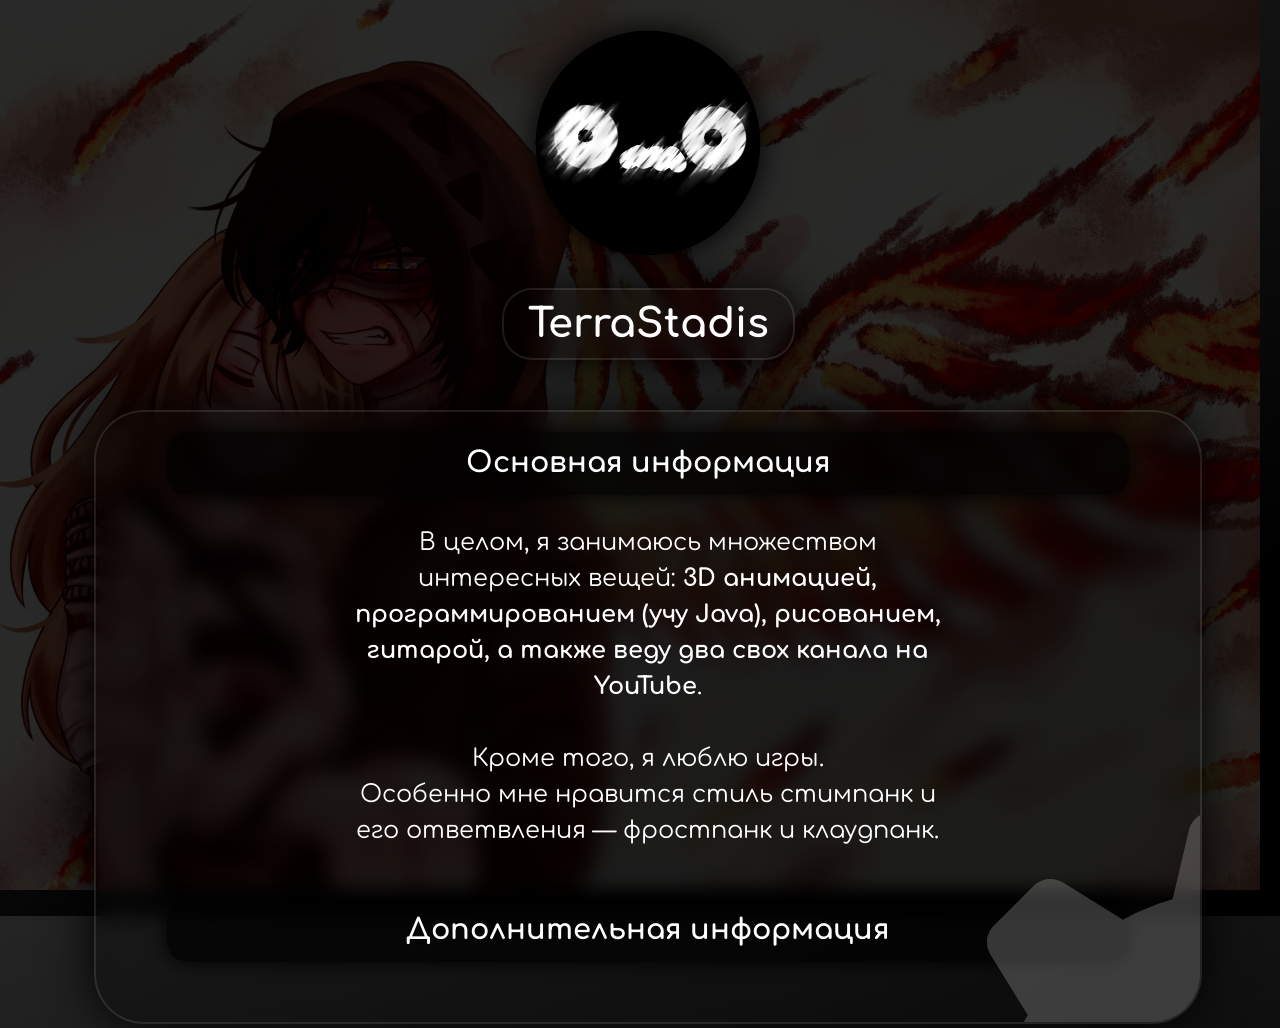
==== index.html @ 1d21ef45 "Перенос строки" ====
<!DOCTYPE html>
<html lang="ru">
<head>
    <meta charset="UTF-8">
    <meta name="viewport" content="width=device-width, initial-scale=1.0">
    <link rel="stylesheet" href="TerraStadis.css">
    <title>TerraStadis</title>
</head>
<body>
<div class="background"></div>

    <center>
      <div class="Иконка" alt="Иконка"></div>

      <div class="Имя-фон">
        <span class="Имя-текст">TerraStadis</span>
      </div>
      <br>
      <div class="Описание-главное">
        <div class="Описание-заголовок">Основная информация</div>
        <div class="Описание-текст">В целом, я занимаюсь множеством интересных вещей: <b>3D анимацией, программированием (учу Java), рисованием, гитарой, а также веду два свох канала на YouTube</b>.<br><br>Кроме того, я люблю игры. <br>Особенно мне нравится стиль стимпанк и его ответвления — фростпанк и клаудпанк.</div>
        <div class="gear"></div>
        <div class="Описание-заголовок">Дополнительная информация</div>
      </div>

    </center>



</body>
</html>
---- TerraStadis.css ----
@import url('https://fonts.googleapis.com/css2?family=Comfortaa:wght@300..700&display=swap');


body {
  display: flex;
  justify-content: center;
  align-content: center;
  background: linear-gradient(157deg,rgba(36, 36, 36, 1) 0%, rgba(0, 0, 0, 1) 76%);
  height: 100vh;
  width: 100vw;
}

.background {
  height: 100vh;
  width: 100vw;
  top:-10px;
  left:-20px;
  background-image: url("images/background.jpg");
  background-repeat: no-repeat;
  background-size: cover;
  background-position: left;
  filter: brightness(.16);
  z-index: -1;
  position: fixed;
}

.Иконка {
  margin-top: 60px;
  background-image: url("images/0-0.png");
  background-size: 180px;
  background-repeat: no-repeat;
  background-position: center;
  /* position: fixed; */
  /* display: flex; */
  transform: scale(1.5);
  border-radius: 50%;
  width:150px;
  height: 150px;
  z-index: 10;
  box-shadow: 0 0 20px rgba(0,0,0,1);
}


.Имя-фон {
  margin-top: 70px;
  width:auto;
  height: auto;
  z-index: 10;


  display: inline-block;
  padding: 12px 24px;

  background: rgba(0,0,0,.3);

  border: 2px solid rgba(255, 255, 255, 0.1);
  border-radius: 30px;
  backdrop-filter: blur(10px);

  box-shadow: 0 0 50px rgba(0,0,0,1);
}

.Имя-текст {
  color: white;
  font-family: Comfortaa;
  font-weight: bolder;
  font-size: 250%;
  text-align: center;
}

.Описание-главное {
  display: inline-block;
  z-index: 5;
  margin-top: 50px;
  backdrop-filter: blur(10px);
  background: rgba(0,0,0,.3);

  overflow: hidden;

  border: 2px solid rgba(255, 255, 255, 0.1);
  border-radius: 50px;
  width: 80vw;
  height: auto;

  text-align: center;
  padding: 0px 40px 40px 40px;

  box-shadow: 0 0 50px rgba(0,0,0,1);
}

.Описание-заголовок {
  z-index: 8;
  gap: 20px;
  width: 90%;
  padding: 10px 20px;
  height: auto;
  color: white;
  line-height: 1.5;
  font-family: Comfortaa;
  font-weight: bolder;
  font-size: 180%;
  text-align: center;
  margin: 20px auto 20px auto;
  background-color: rgba(0,0,0,.7);
  box-shadow: 0 0 20px rgba(00, 0, 0, 1);
  border-radius: 20px;
  filter: blur(.5);
}


.Описание-текст {
  z-index: 7;
  display: inline-block;
  width: 60%;
  height: auto;
  color: white;
  line-height: 1.5;
  font-family: Comfortaa;
  font-weight: normal;
  font-size: 150%;
  text-align: center;
  margin: 10px 0px 30px 0px;
}

.gear {
  z-index: 1;

  position: absolute;
  top: 400px;
  right: -360px;

  width: 640px;
  height: 640px;

  background-image: url("images/gear.svg");
  background-size: cover;
  background-repeat: no-repeat;
  background-position: center;

  opacity: .2;

  filter: invert(1);
  filter: blur(1);

  animation: spin 80s linear infinite;
}

@keyframes spin {
  0% {transform: rotate(0deg);}
  100% {transform: rotate(360deg);}
}
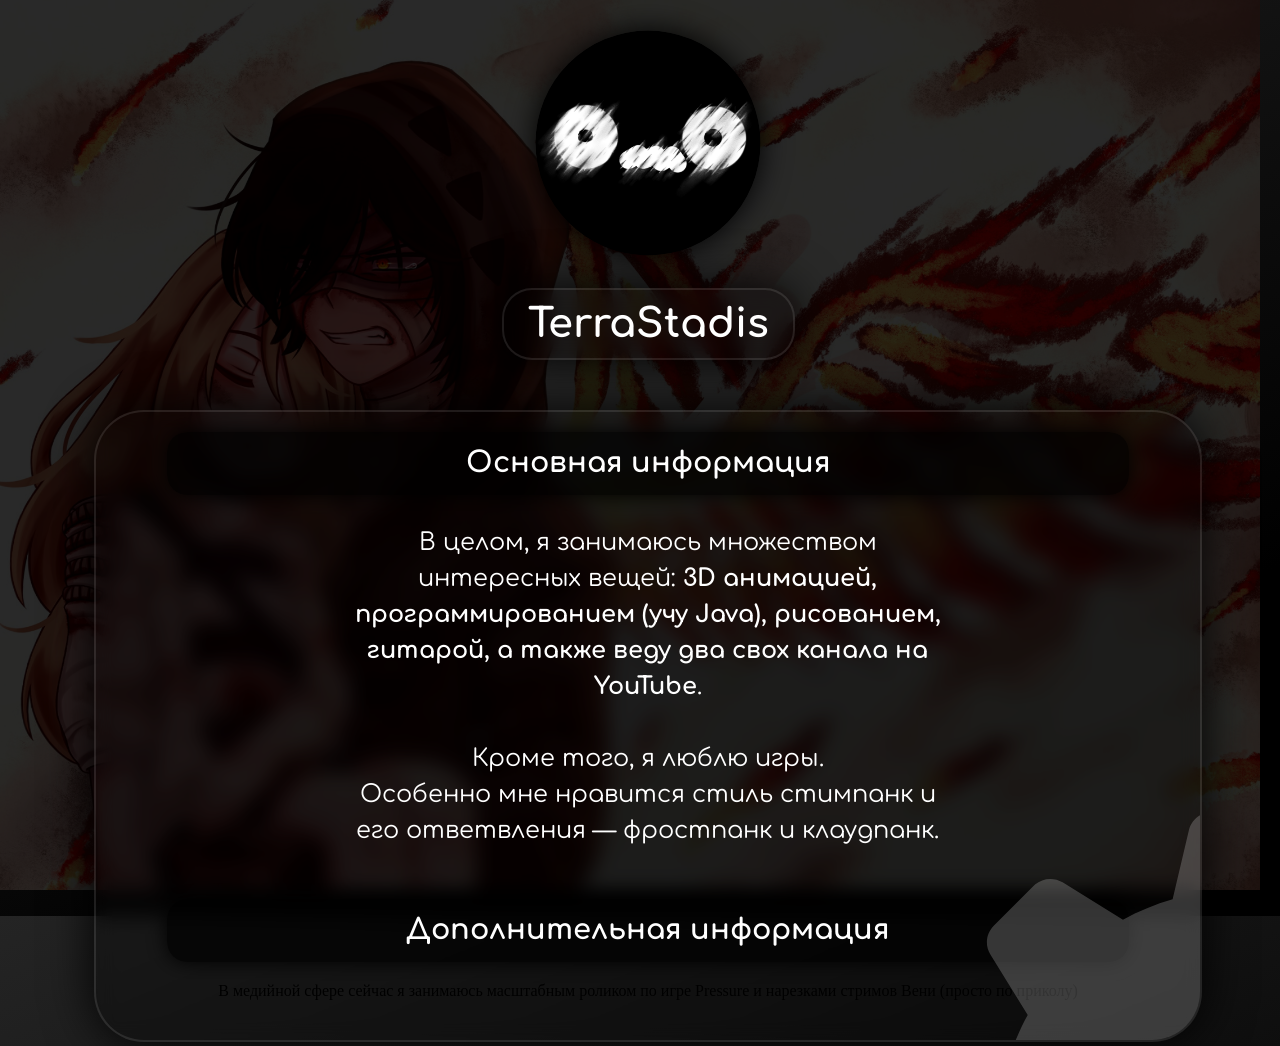
==== commit 722b2bd3: "Update index.html" ====
--- a/index.html
+++ b/index.html
@@ -4,6 +4,7 @@
     <meta charset="UTF-8">
     <meta name="viewport" content="width=device-width, initial-scale=1.0">
     <link rel="stylesheet" href="TerraStadis.css">
+    <link rel="icon" type="image/png" href="images/fav.png">
     <title>TerraStadis</title>
 </head>
 <body>
@@ -21,6 +22,7 @@
         <div class="Описание-текст">В целом, я занимаюсь множеством интересных вещей: <b>3D анимацией, программированием (учу Java), рисованием, гитарой, а также веду два свох канала на YouTube</b>.<br><br>Кроме того, я люблю игры. <br>Особенно мне нравится стиль стимпанк и его ответвления — фростпанк и клаудпанк.</div>
         <div class="gear"></div>
         <div class="Описание-заголовок">Дополнительная информация</div>
+        <div calss="Описание-текст">В медийной сфере сейчас я занимаюсь масштабным роликом по игре Pressure и нарезками стримов Вени (просто по приколу)</div>
       </div>
 
     </center>
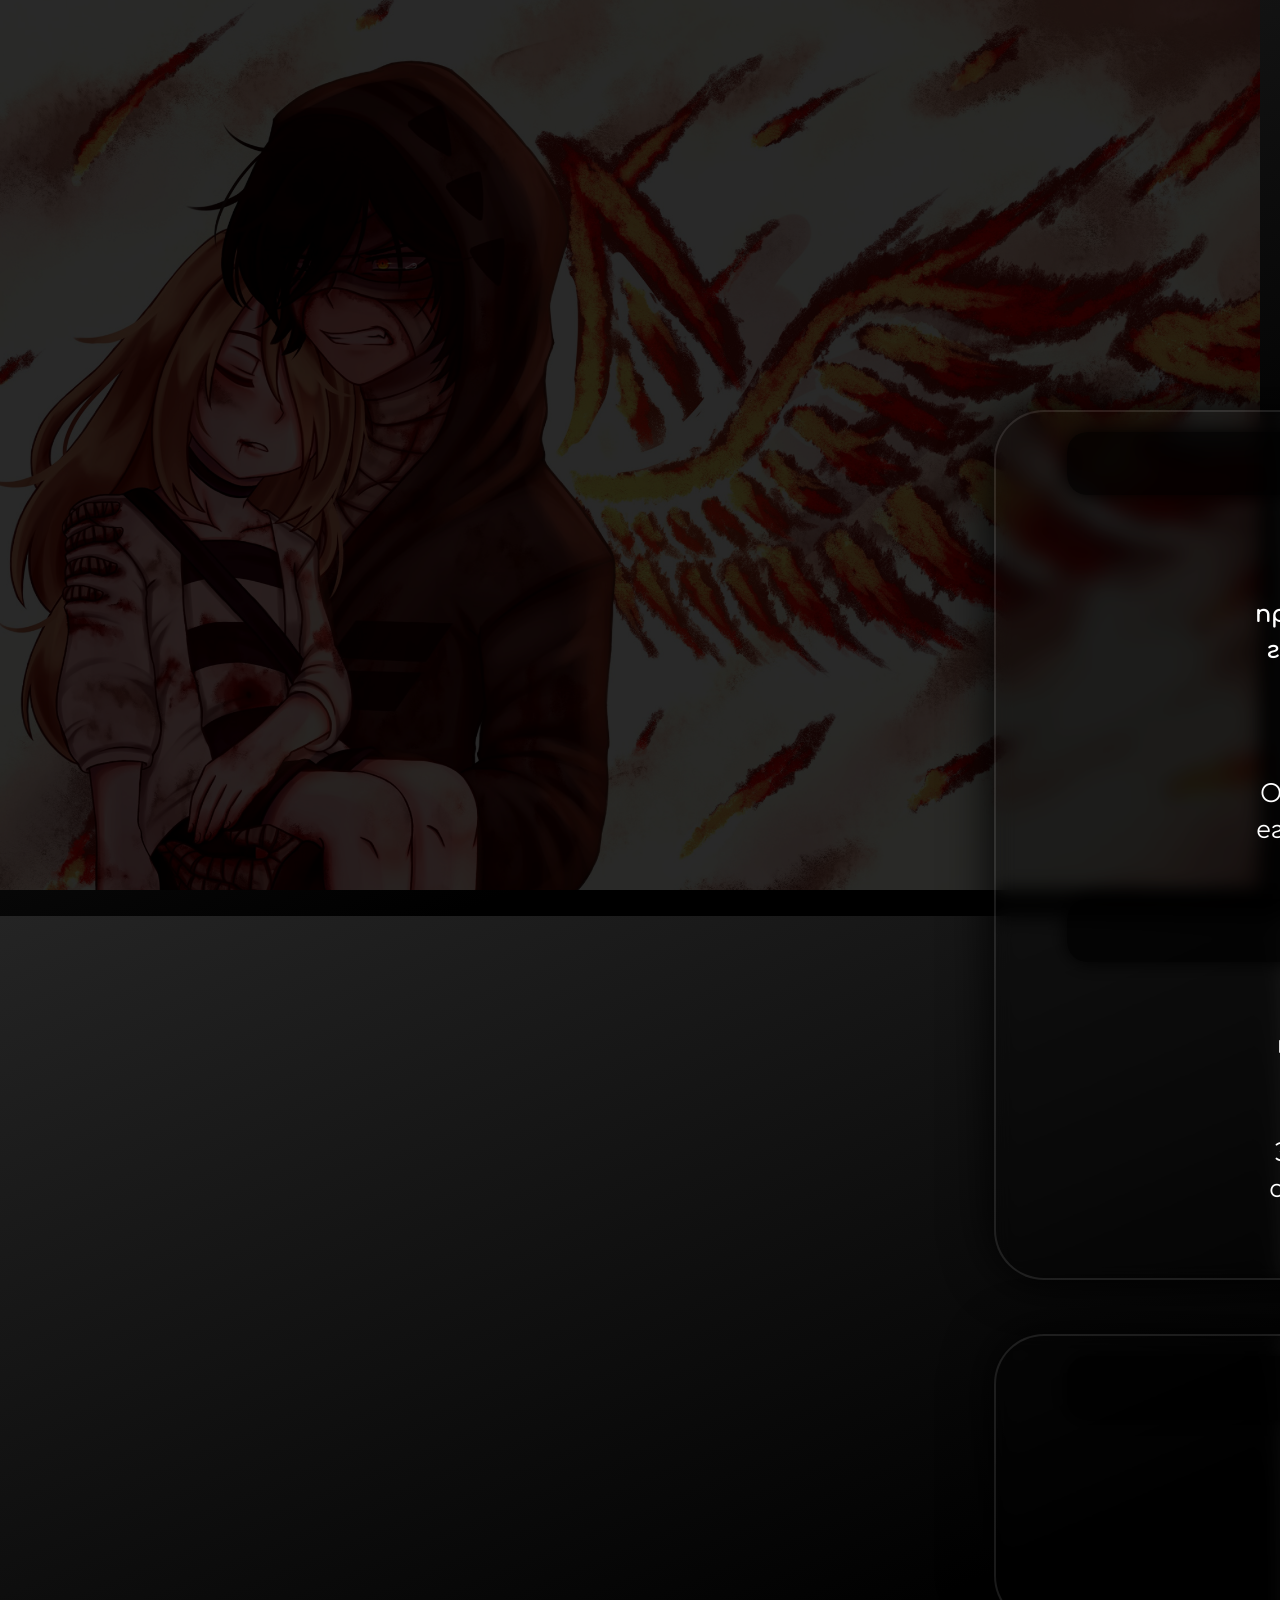
==== commit ac873d9b: "Update index.html" ====
--- a/index.html
+++ b/index.html
@@ -9,6 +9,7 @@
 </head>
 <body>
 <div class="background"></div>
+<video id="bg-video" autoplay muted loop playsinline></video>
 
     <center>
       <div class="Иконка" alt="Иконка"></div>
@@ -22,12 +23,19 @@
         <div class="Описание-текст">В целом, я занимаюсь множеством интересных вещей: <b>3D анимацией, программированием (учу Java), рисованием, гитарой, а также веду два свох канала на YouTube</b>.<br><br>Кроме того, я люблю игры. <br>Особенно мне нравится стиль стимпанк и его ответвления — фростпанк и клаудпанк.</div>
         <div class="gear"></div>
         <div class="Описание-заголовок">Дополнительная информация</div>
-        <div calss="Описание-текст">В медийной сфере сейчас я занимаюсь масштабным роликом по игре Pressure и нарезками стримов Вени (просто по приколу)</div>
+        <div class="Описание-текст">В медийной сфере сейчас я занимаюсь масштабным роликом по игре Pressure и нарезками стримов Вени (по приколу).<br><br>Эксперементирую над совим визуальным стилем и форматом контента на ютубе.</div>
+      </div>
+      <div class="Описание-главное">
+        <div class="Описание-заголовок">Соц. сети и ссылки</div>
+        <div class="Описание-ссылки">
+          <div class="Ссылка Ютуб" onclick="location.href='https://www.youtube.com/@TerraSt'">YouTube (основной)</div> <div class="Ссылка Ютуб" onclick="location.href='https://www.youtube.com/@Terra_Stadis'">YouTube (творческий)</div> <div class="Ссылка ТикТок" onclick="location.href='https://www.tiktok.com/@tetristadis'">TikTok</div>
+          <div class="Ссылка Бусти" onclick="location.href='https://boosty.to/terrast'">Бусти</div> <div class="Ссылка Телега" onclick="location.href='https://web.telegram.org/k/#@TerraStadis'">Telegram</div> <div class="Ссылка ВК" onclick="location.href='https://vk.com/terra_st'">VK</div> <div class="Ссылка Стим" onclick="location.href='https://steamcommunity.com/id/TerraSt_/'">Стим</div> <div class="Ссылка Почта" onclick="location.href='mailto:lashcinvena@,ail.ru'">Почта</div>
+        </div>
       </div>
 
     </center>
 
 
-
+<script src="js/random-video.js"></script>
 </body>
 </html>
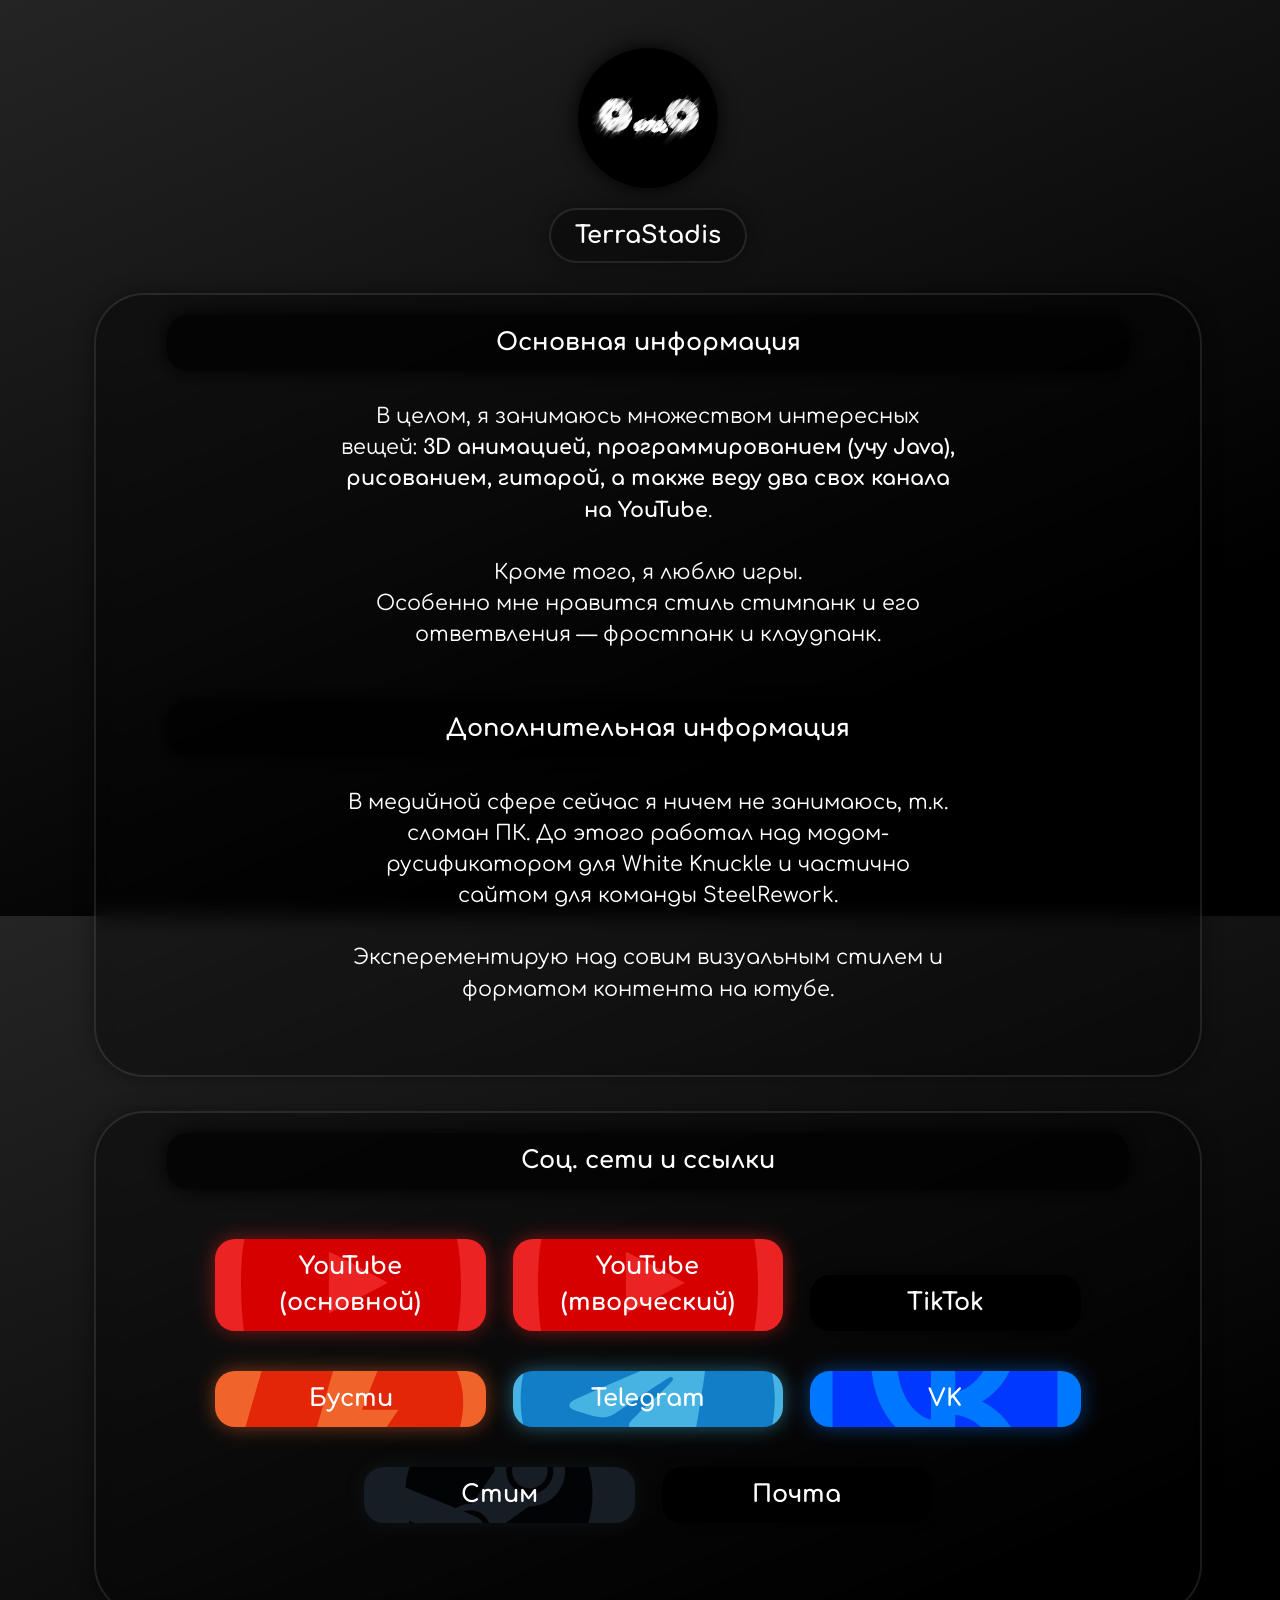
==== commit eccea742: "Update index.html" ====
--- a/index.html
+++ b/index.html
@@ -23,7 +23,7 @@
         <div class="Описание-текст">В целом, я занимаюсь множеством интересных вещей: <b>3D анимацией, программированием (учу Java), рисованием, гитарой, а также веду два свох канала на YouTube</b>.<br><br>Кроме того, я люблю игры. <br>Особенно мне нравится стиль стимпанк и его ответвления — фростпанк и клаудпанк.</div>
         <div class="gear"></div>
         <div class="Описание-заголовок">Дополнительная информация</div>
-        <div class="Описание-текст">В медийной сфере сейчас я занимаюсь масштабным роликом по игре Pressure и нарезками стримов Вени (по приколу).<br><br>Эксперементирую над совим визуальным стилем и форматом контента на ютубе.</div>
+        <div class="Описание-текст">В медийной сфере сейчас я ничем не занимаюсь, т.к. сломан ПК. До этого работал над модом-русификатором для White Knuckle и частично сайтом для команды SteelRework.<br><br>Эксперементирую над совим визуальным стилем и форматом контента на ютубе.</div>
       </div>
       <div class="Описание-главное">
         <div class="Описание-заголовок">Соц. сети и ссылки</div>
@@ -39,3 +39,4 @@
 <script src="js/random-video.js"></script>
 </body>
 </html>
+
--- a/TerraStadis.css
+++ b/TerraStadis.css
@@ -13,36 +13,51 @@
 .background {
   height: 100vh;
   width: 100vw;
-  top:-10px;
-  left:-20px;
-  background-image: url("images/background.jpg");
-  background-repeat: no-repeat;
-  background-size: cover;
-  background-position: left;
+  top: 0px;
+  left: 0px;
   filter: brightness(.16);
   z-index: -1;
   position: fixed;
+  object-fit: cover;
+}
+
+video#bg-video {
+  size: cover;
+  z-index: -1;
+  height: 100vh;
+  width: 100vw;
+  top: 0px;
+  left: 0px;
+  filter: brightness(.26);
+  object-fit: cover;
+  position: fixed;
 }
 
 .Иконка {
-  margin-top: 60px;
+  margin-top: 40px;
   background-image: url("images/0-0.png");
-  background-size: 180px;
+  background-size: 140px;
   background-repeat: no-repeat;
   background-position: center;
   /* position: fixed; */
   /* display: flex; */
-  transform: scale(1.5);
+  transform: scale(1);
   border-radius: 50%;
-  width:150px;
-  height: 150px;
+  width:140px;
+  height: 140px;
   z-index: 10;
   box-shadow: 0 0 20px rgba(0,0,0,1);
-}
-
+  transition: .7s;
+}
+
+.Иконка:hover {
+  box-shadow: 0 0 40px rgba(0,0,0,1);
+  transform: scale(1.16);
+  /* background-image: url("https://i.pinimg.com/736x/29/d5/96/29d596025008879980f474af01b3b078.jpg"); */
+}
 
 .Имя-фон {
-  margin-top: 70px;
+  margin-top: 20px;
   width:auto;
   height: auto;
   z-index: 10;
@@ -57,21 +72,29 @@
   border-radius: 30px;
   backdrop-filter: blur(10px);
 
-  box-shadow: 0 0 50px rgba(0,0,0,1);
+  box-shadow: 0 0 20px rgba(0,0,0,.4);
+
+  transition: .8s;
+}
+
+.Имя-фон:hover {
+  backdrop-filter: blur(20px);
+  box-shadow: 0 0 40px rgba(0,0,0,1);
+  transform: scale(1.06);
 }
 
 .Имя-текст {
   color: white;
   font-family: Comfortaa;
   font-weight: bolder;
-  font-size: 250%;
+  font-size: 150%;
   text-align: center;
 }
 
 .Описание-главное {
   display: inline-block;
   z-index: 5;
-  margin-top: 50px;
+  margin-top: 30px;
   backdrop-filter: blur(10px);
   background: rgba(0,0,0,.3);
 
@@ -85,7 +108,15 @@
   text-align: center;
   padding: 0px 40px 40px 40px;
 
-  box-shadow: 0 0 50px rgba(0,0,0,1);
+  box-shadow: 0 0 20px rgba(0,0,0,.4);
+
+  transition: .8s;
+}
+
+.Описание-главное:hover {
+  backdrop-filter: blur(20px);
+  box-shadow: 0 0 40px rgba(0,0,0,.6);
+  transform: scale(1.02);
 }
 
 .Описание-заголовок {
@@ -98,7 +129,7 @@
   line-height: 1.5;
   font-family: Comfortaa;
   font-weight: bolder;
-  font-size: 180%;
+  font-size: 150%;
   text-align: center;
   margin: 20px auto 20px auto;
   background-color: rgba(0,0,0,.7);
@@ -117,7 +148,7 @@
   line-height: 1.5;
   font-family: Comfortaa;
   font-weight: normal;
-  font-size: 150%;
+  font-size: 130%;
   text-align: center;
   margin: 10px 0px 30px 0px;
 }
@@ -132,7 +163,7 @@
   width: 640px;
   height: 640px;
 
-  background-image: url("images/gear.svg");
+  background-image: url("https://www.svgrepo.com/show/479352/gear.svg");
   background-size: cover;
   background-repeat: no-repeat;
   background-position: center;
@@ -144,6 +175,147 @@
 
   animation: spin 80s linear infinite;
 }
+
+.Описание-ссылки {
+  z-index: 7;
+  display: inline-block;
+  width: 90%;
+  height: auto;
+  color: white;
+  line-height: 1.5;
+  font-family: Comfortaa;
+  font-weight: normal;
+  font-size: 150%;
+  text-align: center;
+  margin: 10px 0px 30px 0px;
+}
+
+.Ссылка {
+  display: inline-block;
+  margin: 20px 10px 20px 10px;
+  width: 25%;
+  padding: 10px 20px;
+  font-weight: bolder;
+  border-radius: 20px;
+  background-color: rgba(0, 0, 0, 1);
+  cursor: pointer;
+  user-select: none;
+  a {
+    color: white;
+    text-decoration: none;
+  }
+}
+
+.Ютуб {
+  background-image: url("images/youtube.svg");
+  background-size: 220px;
+  background-repeat: no-repeat;
+  background-position: center;
+  background-blend-mode: overlay;
+  background-color: rgba(235, 35, 35, 1);
+  box-shadow: 0 0 20px rgba(235, 35, 35,.5);
+  transition: 1s;
+}
+
+.Ютуб:hover {
+  background-color: rgba(235, 35, 35, 1);
+  box-shadow: 0 0 28px rgba(235, 35, 35, 1);
+  filter: brightness(1.5);
+}
+
+.ТикТок {
+  background-color: rgba(0,0,0, 1);
+  box-shadow: 0 0 20px rgba(0, 0, 0,.5);
+  transition: 1s;
+}
+
+.ТикТок:hover {
+  background-color: rgba(0, 0, 0,, 1);
+  box-shadow: 0 0 28px rgba(0, 0, 0, 1);
+  filter: brightness(1.5);
+}
+
+.Бусти {
+  background-image: url("images/Boosty.svg");
+  background-size: 270px;
+  background-repeat: no-repeat;
+  background-position: center;
+  background-blend-mode: soft-light;
+  background-color: rgba(240,99,43, 1);
+  box-shadow: 0 0 20px rgba(240,99,43,.5);
+  transition: 1s;
+}
+
+.Бусти:hover {
+  background-color: rgba(240,99,43, 1);
+  box-shadow: 0 0 28px rgba(240,99,43, 1);
+  filter: brightness(1.5);
+}
+
+.Телега {
+  background-image: url("images/telegram.svg");
+  background-size: 270px;
+  background-repeat: no-repeat;
+  background-position: center;
+  background-blend-mode: soft-light;
+  background-color: rgba(70, 179, 226, 1);
+  box-shadow: 0 0 20px rgba(70, 179, 226,.5);
+  transition: 1s;
+}
+
+.Телега:hover {
+  background-color: rgba(70, 179, 226, 1);
+  box-shadow: 0 0 28px rgba(70, 179, 226, 1);
+  filter: brightness(1.5);
+}
+
+.ВК {
+  background-image: url("images/VK.svg");
+  background-size: 270px;
+  background-repeat: no-repeat;
+  background-position: center;
+  background-blend-mode: soft-light;
+  background-color: rgba(0,119,255, 1);
+  box-shadow: 0 0 20px rgba(0,119,255,.5);
+  transition: 1s;
+}
+
+.ВК:hover {
+  background-color: rgba(0,119,255, 1);
+  box-shadow: 0 0 28px rgba(0,119,255, 1);
+  filter: brightness(1.5);
+}
+
+.Стим {
+  background-image: url("images/steam.svg");
+  background-size: 200px;
+  background-repeat: no-repeat;
+  background-position: center;
+  background-blend-mode: soft-light;
+  background-color: rgba(23,29,37, 1);
+  box-shadow: 0 0 20px rgba(23,29,37,.5);
+  transition: 1s;
+}
+
+.Стим:hover {
+  background-color: rgba(23,29,37, 1);
+  box-shadow: 0 0 28px rgba(23,29,37, 1);
+  filter: brightness(1.5);
+}
+
+.Почта {
+  background-color: rgba(0,0,0, 1);
+  box-shadow: 0 0 20px rgba(0,0,0,.5);
+  transition: 1s;
+}
+
+.Почта:hover {
+  background-color: rgba(0,0,0, 1);
+  box-shadow: 0 0 28px rgba(0,0,0, 1);
+  filter: brightness(1.5);
+}
+
+
 
 @keyframes spin {
   0% {transform: rotate(0deg);}
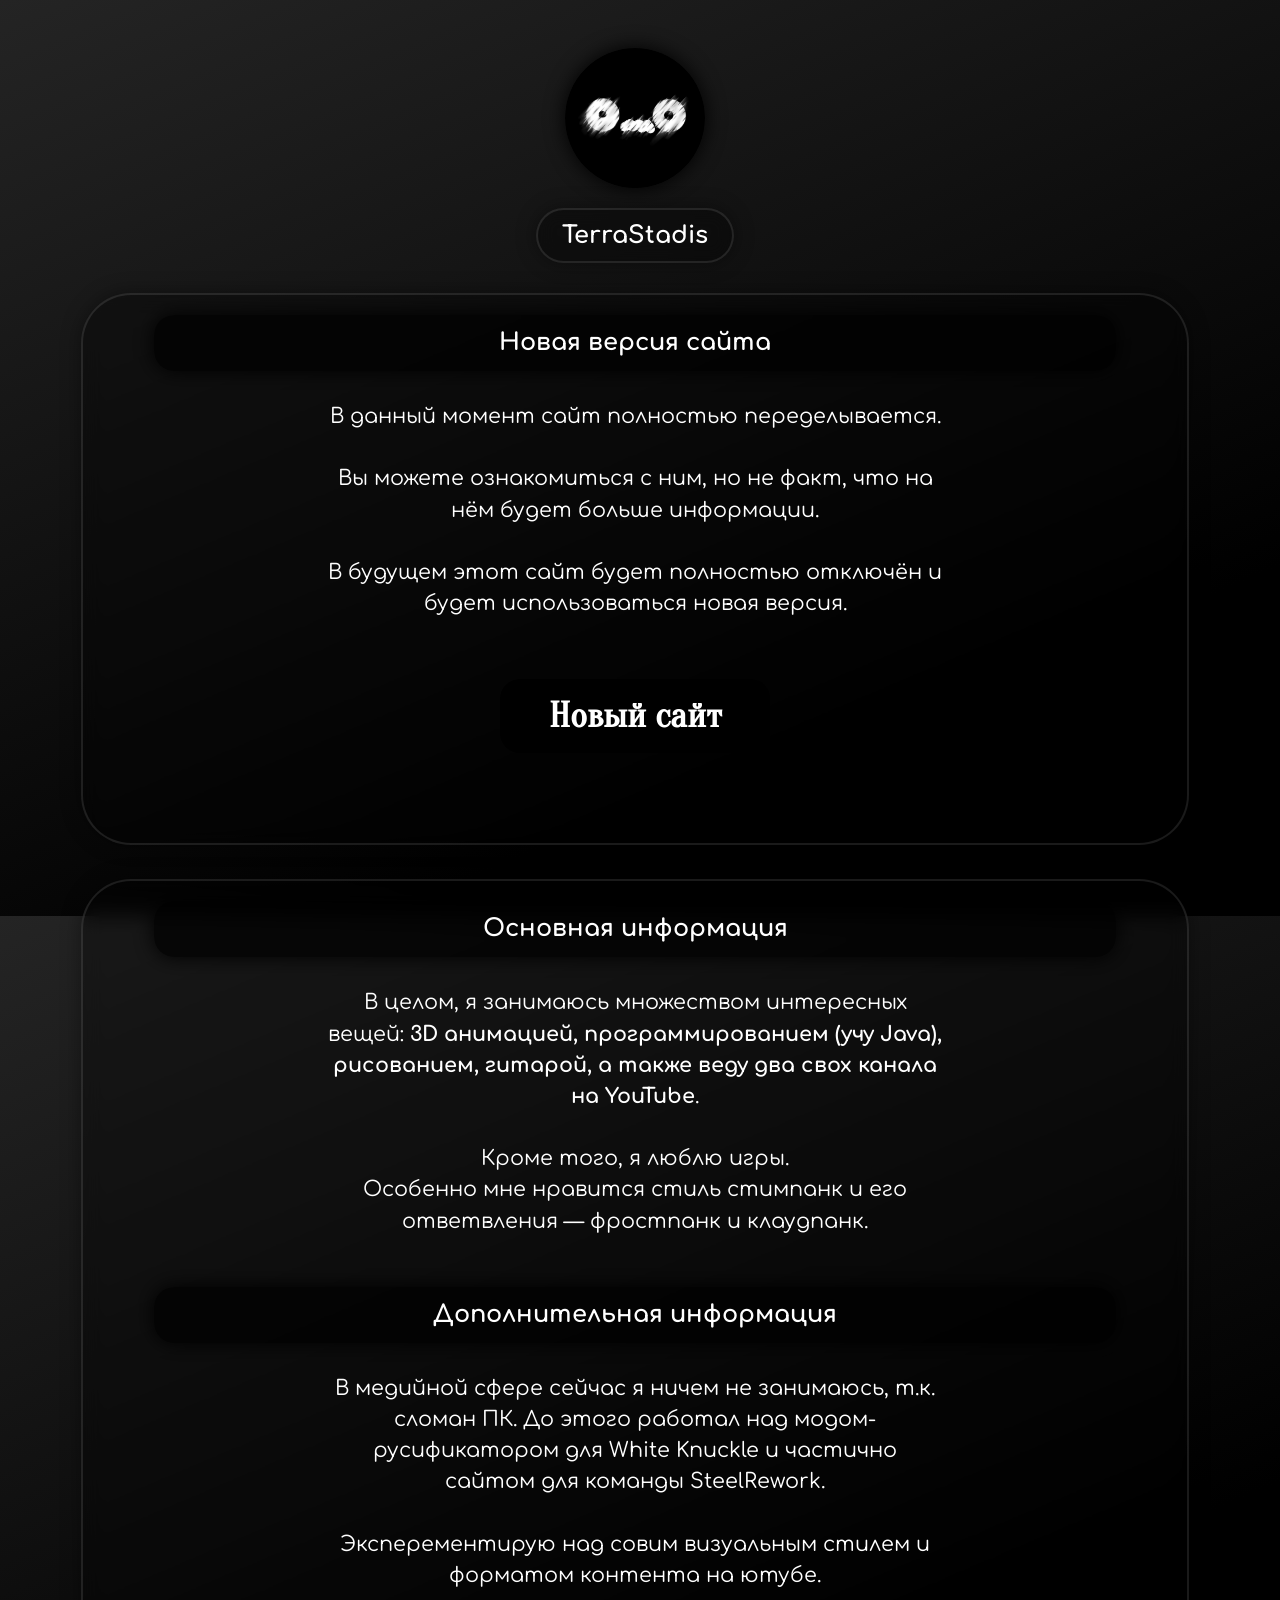
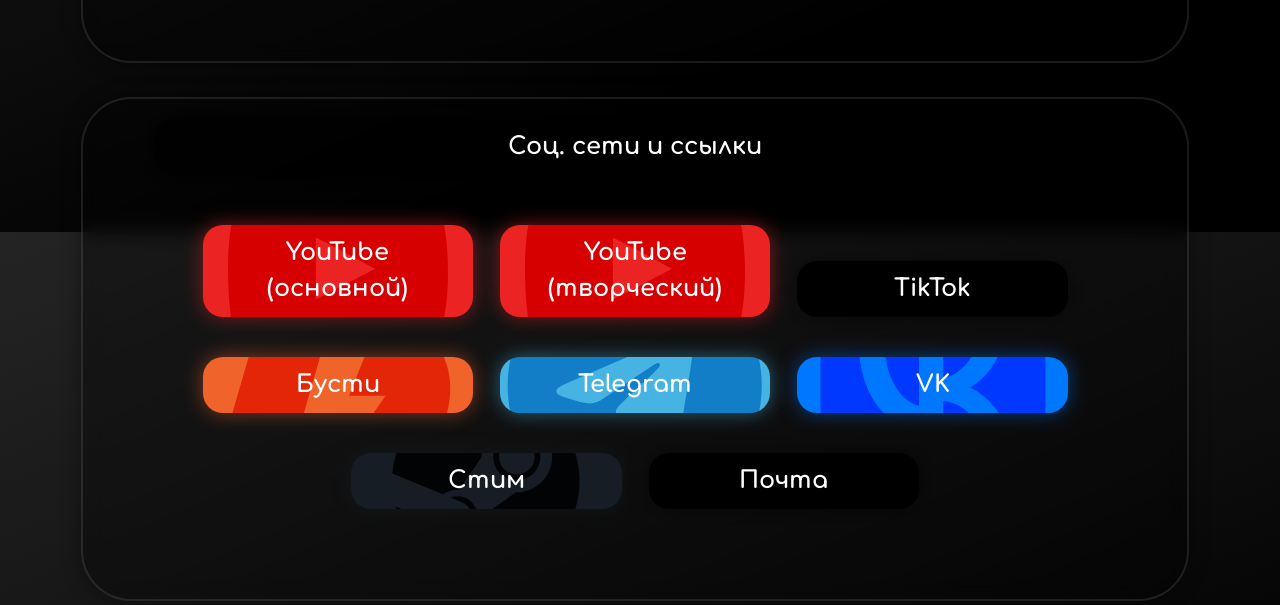
==== commit 499d7d6c: "New site info | 15.08.26" ====
--- a/index.html
+++ b/index.html
@@ -19,6 +19,14 @@
       </div>
       <br>
       <div class="Описание-главное">
+        <div class="Описание-заголовок">Новая версия сайта</div>
+        <div class="Описание-текст">В данный момент сайт полностью переделывается.<br><br>Вы можете ознакомиться с ним, но не факт, что на нём будет больше информации.<br><br>В будущем этот сайт будет полностью отключён и будет использоваться новая версия.</div>
+        <div class="Описание-ссылки">
+          <div class="Ссылка" onclick="location.href='https://terrastadis.ru'" style="font-family: 'Oranienbaum'; font-size: 1.5em;">Новый сайт</div>
+        </div>
+      </div>
+      <br>
+      <div class="Описание-главное">
         <div class="Описание-заголовок">Основная информация</div>
         <div class="Описание-текст">В целом, я занимаюсь множеством интересных вещей: <b>3D анимацией, программированием (учу Java), рисованием, гитарой, а также веду два свох канала на YouTube</b>.<br><br>Кроме того, я люблю игры. <br>Особенно мне нравится стиль стимпанк и его ответвления — фростпанк и клаудпанк.</div>
         <div class="gear"></div>
@@ -28,7 +36,7 @@
       <div class="Описание-главное">
         <div class="Описание-заголовок">Соц. сети и ссылки</div>
         <div class="Описание-ссылки">
-          <div class="Ссылка Ютуб" onclick="location.href='https://www.youtube.com/@TerraSt'">YouTube (основной)</div> <div class="Ссылка Ютуб" onclick="location.href='https://www.youtube.com/@Terra_Stadis'">YouTube (творческий)</div> <div class="Ссылка ТикТок" onclick="location.href='https://www.tiktok.com/@tetristadis'">TikTok</div>
+          <div class="Ссылка Ютуб" onclick="location.href='https://www.youtube.com/@TerraStadis'">YouTube (основной)</div> <div class="Ссылка Ютуб" onclick="location.href='https://www.youtube.com/@TerraStadis_ART'">YouTube (творческий)</div> <div class="Ссылка ТикТок" onclick="location.href='https://www.tiktok.com/@tetristadis'">TikTok</div>
           <div class="Ссылка Бусти" onclick="location.href='https://boosty.to/terrast'">Бусти</div> <div class="Ссылка Телега" onclick="location.href='https://web.telegram.org/k/#@TerraStadis'">Telegram</div> <div class="Ссылка ВК" onclick="location.href='https://vk.com/terra_st'">VK</div> <div class="Ссылка Стим" onclick="location.href='https://steamcommunity.com/id/TerraSt_/'">Стим</div> <div class="Ссылка Почта" onclick="location.href='mailto:lashcinvena@,ail.ru'">Почта</div>
         </div>
       </div>
--- a/TerraStadis.css
+++ b/TerraStadis.css
@@ -1,5 +1,11 @@
 @import url('https://fonts.googleapis.com/css2?family=Comfortaa:wght@300..700&display=swap');
 
+@font-face {
+  font-family: 'Oranienbaum';
+  src: url('/fonts/Oranienbaum-Regular.ttf') format('truetype');
+  font-weight: 400;
+  font-style: normal;
+}
 
 body {
   display: flex;
@@ -7,7 +13,7 @@
   align-content: center;
   background: linear-gradient(157deg,rgba(36, 36, 36, 1) 0%, rgba(0, 0, 0, 1) 76%);
   height: 100vh;
-  width: 100vw;
+  width: 98vw;
 }
 
 .background {
